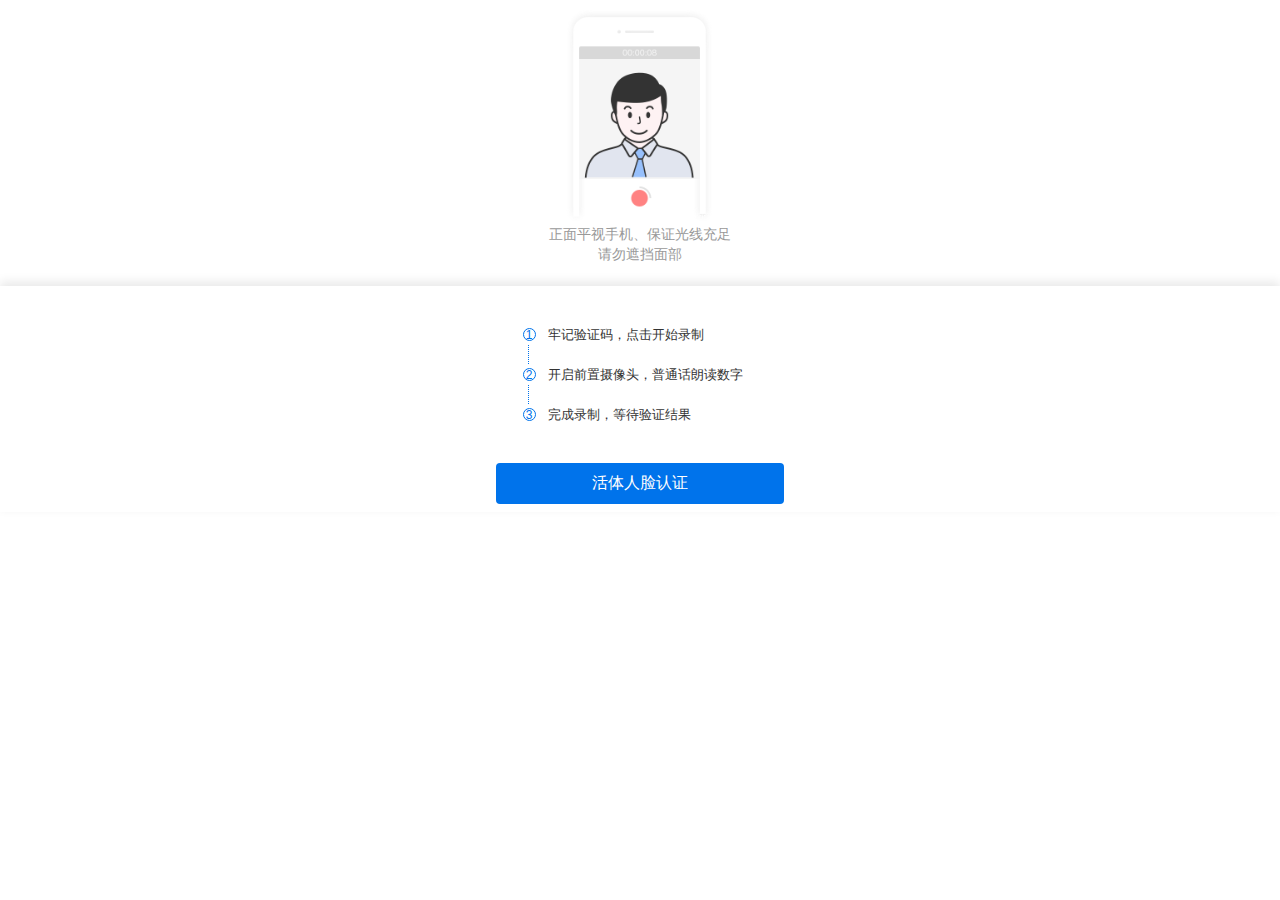
==== index.html @ d04b5e2b "提交" ====
<!DOCTYPE html>
<html>
	<head>
		<meta charset="UTF-8">
		<meta name="viewport" content="width=device-width,initial-scale=1,minimum-scale=1,maximum-scale=1,user-scalable=no" />
		<title>Title</title>
		<link rel="stylesheet" href="css/bootstrap.min.css">
		<link rel="stylesheet" type="text/css" href="css/index.css"/>
		<style>
		    html,body{
		        margin:0;
		        padding:0;
		    }
		</style>
	</head>
	<body>
		
		<!--bootstrap提示框-->
		<div class="LivAlert">
		</div>
		<!--活体界面-->
		<div  class="Living" style="display:block;">
			<div class="sketch">
				<div class="sketch-img"></div> 
				<p class="sketch-text">正面平视手机、保证光线充足<br>请勿遮挡面部</p>
			</div> 
			<div class="prompt" >
				<div class="prompt-box">
					<div class="prompt-box-text">
						<span class="prompt-box-text-number">1</span>
						<span class="prompt-box-text-content">牢记验证码，点击开始录制</span> 
						<span class="prompt-box-text-border"></span></div><div class="prompt-box-text">
						<span class="prompt-box-text-number">2</span>
						<span class="prompt-box-text-content">开启前置摄像头，普通话朗读数字</span> 
						<span class="prompt-box-text-border"></span></div><div class="prompt-box-text">
						<span class="prompt-box-text-number">3</span>
						<span class="prompt-box-text-content">完成录制，等待验证结果</span>
					</div>
				</div> 
				<span class="prompt-next nextVideo">活体人脸认证</span>
			</div> 
			
			<div class="modal-layer" style="display:none;">
				<div class="modal-layer-mask"></div> 
				<div class="modal-layer-popup">
					<div class="modal-layer-success">
						<div class="modal-layer-popup-title">请牢记以下验证码</div> 
					<div class="modal-layer-popup-content">此验证码将于<span>48</span>秒后过期<br>用普通话朗读数字，视频时长<span>3-6</span>秒最佳</div> 
					<div class="modal-layer-popup-number">
						<span>4</span>
						<span>6</span>
						<span>9</span>
					</div> 
					<div class="modal-wrapper modal-point">
						<span class="modal-confirm-btn">记住了，开始录制</span> 
						<input type="file" accept="video/*" capture="user" class="camera-input video" id="video">
					</div>
				</div>
				<span class="modal-layer-close"></span>
			</div>
			</div>
			
			<div class="loading" style="display:none;"><div class="loading-icon">验证中...</div></div>
		</div>
		
		
		<script src="js/jquery-3.2.1.min.js"></script>
		<script src="js/bootstrap.min.js"></script>
		<script type="text/javascript">
			//读秒60
				function settime(seconds){
					if(seconds > 1){
						seconds--;
						$(".modal-layer-popup-content").html("此验证码将于<span>"+seconds+"</span>秒后过期<br>用普通话朗读数字，视频时长<span>3-6</span>秒最佳");
						tmid = setTimeout(function(){
							settime(seconds)
						},1000)
					}else{
						$(".modal-layer-popup-number").html("<span>"+Math.floor(Math.random()*10)+"</span><span>"+Math.floor(Math.random()*10)+"</span><span>"+Math.floor(Math.random()*10)+"</span><span>"+Math.floor(Math.random()*10)+"</span>");
						settime(60);
					}
				}
				//活体下一步
				$(".nextVideo").click(function(){
					$(".modal-layer").show();
					$(".modal-layer-popup-number").html("<span>"+Math.floor(Math.random()*10)+"</span><span>"+Math.floor(Math.random()*10)+"</span><span>"+Math.floor(Math.random()*10)+"</span><span>"+Math.floor(Math.random()*10)+"</span>");
					settime(60);
				})
				$(".modal-layer-close").click(function(){
					$(".modal-layer").hide();
					window.clearTimeout(tmid);
				});
			//活体视频上传
				$("#video").change(function(){
					var file = $("#video").get(0).files[0];
					var fileSize =(this.files[0].size) / (1024*1024);//转换成M
					fileSize = fileSize.toFixed(0);//保留小数点后一位
					if(fileSize > 18){
						$(".LivAlert").html("<div class='alert alert-danger alert-dismissable'><button type='button' class='close' data-dismiss='alert' aria-hidden='true'>&times;</button>视频时间，建议在3-6秒</div>");
						$(".modal-layer").hide();
						window.clearTimeout(tmid);
						return;
					}else{ 
					alert("发送");
						$(".loading").show();
						var parameter={};
						parameter["name"]=name;
						parameter["cardId"]=cardId;
						
						var formData = new FormData();
						formData.append("data", parameter);
						formData.append("video", file);
							$.ajax({
								type: "POST",
								url: "###",
								data: formData,
								processData: false,
								contentType: false,
								xhr: function() {
									myXhr = $.ajaxSettings.xhr();
									return myXhr
								},
								success: function(data) {
									//fileRequestData = data
									alert("成功发送："+data);
									Submit(data);
								},
								error: function(jqXHR, textStatus, errorThrown) {
									$(".LivAlert").html("<div class='alert alert-danger alert-dismissable'><button type='button' class='close' data-dismiss='alert' aria-hidden='true'>&times;</button>服务器异常:"+jqXHR.status+":"+jqXHR.statusText+"</div>");
									alert("错误返回："+jqXHR.status+":"+jqXHR.statusText);
									$(".loading").hide();
									$(".modal-layer").hide();
									window.clearTimeout(tmid);
									//window.location.reload();
									//HJSJ.prompts("error",jqXHR.status+":"+jqXHR.statusText);
								}
							})
					}
				})
		</script>
	</body>
</html>
---- css/index.css ----
.alert {
	padding:15px;
	margin-bottom:20px;
	border:1px solid transparent;
	border-radius:4px
}
.alert-danger {
	color:#a94442;
	background-color:#f2dede;
	border-color:#ebccd1
}
.alert-dismissable {
	padding-right:35px
	position:relative;
	top:-2px;
	right:-21px;
	color:inherit
}
.close {
	float:right;
	font-size:21px;
	font-weight:700;
	line-height:1;
	color:#000;
	text-shadow:0 1px 0 #fff;
	filter:alpha(opacity=20);
	opacity:.2
}
button.close {
	-webkit-appearance:none;
	padding:0;
	cursor:pointer;
	background:0 0;
	border:0
}
/* 活体CSS界面 */
body, html {
	height: 100 % ;
	margin: 0;
	font - size: 12px; - webkit - font - smoothing: antialiased; - moz - osx - font - smoothing: grayscale;
	font - family: tahoma,
	arial,
	Hiragino Sans GB,
	Microsoft YaHei,
	sans - serif
} 
* {
	-webkit - tap - highlight - color: rgba(0, 0, 0, 0)
}
@media(max - width: 374px) {
	body, html {
		font - size: 9px
	}
}
.sketch {
	background: hsla(0, 0 % , 88 % , .35);
	padding: .8333rem 1.666rem 1.2rem
}
.sketch-img {
	width: 14.916rem;
	height: 21.583rem;
	margin: 0 auto;
	background: url(../img/exampleImg.png) 0 0 no-repeat;
	-moz-background-size:100% auto;
	background-size:100% auto
}
.sketch-text{
	font-size:14px;
	color:#999;
	letter-spacing:0;s
	line-height:24px;
	text-align:center
}
.prompt{
	-webkit-box-shadow:0 -4px 10px 0 #e8e8e8;
	-moz-box-shadow:0 -4px 10px 0 #e8e8e8;
	box-shadow:0 -4px 10px 0 #e8e8e8;
	padding-bottom:.833rem
}
.prompt-box{
	padding:4.166rem 0
}
.prompt-box-text{
	margin:0 auto 2.666rem;
	height:1.334rem;
	line-height:1.334rem;
	width:23.5rem
}
.prompt-box-text:last-child{
	margin-bottom:0
}
.prompt-box-text-number{
	-webkit-border-radius:200px;
	-moz-border-radius:200px;
	border-radius:200px;
	border:1px solid #0073eb;
	text-align:center;
	color:#0073eb;
	display:inline-block;
	width:1.334rem;
	height:1.333rem;
	line-height:1.333rem;
	-webkit-box-sizing:border-box;
	-moz-box-sizing:border-box;
	box-sizing:border-box;
	font-size:12px;
	margin-right:.833rem;
	letter-spacing:0;
	vertical-align:top
}
.prompt-box-text-content{
	color:#333;letter-spacing:0;white-space:nowrap;display:inline-block;font-size:1.333rem
}
.prompt-box-text-border{
	height:1.9rem;margin:.417rem 0 .417rem .59rem;width:0;border-left:1px dotted #0073eb;display:block
}
.prompt-next{
	margin:0 auto;height:4.083rem;line-height:4.083rem;text-align:center;background:#0073eb;-webkit-border-radius:4px;-moz-border-radius:4px;border-radius:4px;color:#fff;display:block;width:28.75rem;font-size:16px;outline:none;border:none
}
.prompt-next-disabled{
	background-color:#ccc
}.modal-layer{
	width:100%;height:auto
}
.modal-layer,.modal-layer-mask{
	position:absolute;left:0;top:0;right:0;bottom:0
}
.modal-layer-mask{
	opacity:.45;background:#000;z-index:1
}.modal-layer-popup{
	width:24.083rem;height:22.666rem;background-color:#fff;padding:0 .833rem .833rem;position:fixed;left:50%;top:10.666rem;margin-left:-12.85rem;z-index:2
}
.modal-layer-popup-title{
	font-size:16px;color:#333;height:1.333rem;line-height:1.333rem;text-align:center;margin:3.083rem 0 1.25rem
}
.modal-layer-popup-content{
	font-size:1.166rem;color:#666;text-align:center;margin-bottom:1.71rem;letter-spacing:0
}
.modal-layer-popup-content span{
	color:red
}
.modal-layer-popup-number{
	font-size:0;text-align:center
}
.modal-layer-popup-number span{
	font-size:40px;color:#333;display:inline-block;width:3.65rem;height:5rem;line-height:5rem;margin-right:.43rem;border:1px solid #e1e1e1;-webkit-border-radius:10px;-moz-border-radius:10px;border-radius:10px;text-align:center;-webkit-box-sizing:border-box;-moz-box-sizing:border-box;box-sizing:border-box
}
.modal-layer-popup-number span:last-child{
	margin-right:0
}
.modal-layer-close{
	outline:none;position:absolute;width:3.666rem;height:3.666rem;left:50%;bottom:-9.875rem;margin-left:-1.833rem;background:url(../img/icon_close.png) 0 0 no-repeat;-moz-background-size:100% auto;background-size:100% auto
}.modal-layer-fail-icon{
	width:3.192rem;height:2.74rem;margin:2.096rem auto 2.925rem;background:url(../img/icon_close.png) 0 0 no-repeat;-moz-background-size:100% auto;background-size:100% auto
}
.modal-layer-fail-title{
	text-align:center;font-size:1.5rem;color:#333;margin-bottom:.6rem
}
.modal-layer-fail-detail{
	font-size:1.166rem;color:#666;text-align:center
}
.modal-layer-fail-restart{
	background:#0073eb;font-size:1.333rem;color:#fff
}
.modal-layer-fail-restart,.modal-layer .modal-wrapper{
	height:4.083rem;text-align:center;-webkit-border-radius:4px;-moz-border-radius:4px;border-radius:4px;line-height:4.083rem;position:absolute;width:24rem;bottom:.84rem
}
.modal-layer .modal-wrapper{
	background:#bcd2eb
}
.modal-layer .modal-wrapper.modal-point{
	background:#0073eb
}
.modal-layer .modal-confirm-btn{
	font-size:16px;color:#fff;width:100%;height:100%
}
.modal-layer .camera-input{
	position:absolute;left:0;top:0;width:100%;height:100%;opacity:0
}
.loading{
	position:absolute;left:0;top:0;bottom:0;right:0;background:rgba(0,0,0,.45);z-index:10
}
.loading-icon{
	width:4.667rem;height:5rem;background:url(../img/loading.gif) center 0 no-repeat;-moz-background-size:50% 50%;background-size:50% 50%;position:absolute;left:50%;margin-left:-2.334rem;top:50%;margin-top:-2.5rem;text-align:center;font-size:1.166rem;color:#fff;line-height:8rem
}
.result{
	background:#e1e1e1;position:absolute;left:0;top:0;right:0;bottom:0;padding:1.25rem
}
.result-box{
	background:#fff;-webkit-box-shadow:0 -4px 10px 0 #e8e8e8;-moz-box-shadow:0 -4px 10px 0 #e8e8e8;box-shadow:0 -4px 10px 0 #e8e8e8;padding:3.333rem 5.75rem 4rem;margin-bottom:1.25rem
}
.result-box-pic{
	display:block;width:17.25rem;height:17.25rem;margin:0 auto 2.333rem;position:relative;text-align:center
}
.result-box-pic-icon{
	position:absolute;width:1.677rem;height:1.677rem
}
.result-box-pic .icon-top{
	left:0;top:0;background:url(../img/icon_left_top.png) 0 0 no-repeat;-moz-background-size:50% 50%;background-size:50% 50%
}
.result-box-pic .icon-right{
	right:0;top:0;background:url(../img/icon_right_top.png) .833rem 0 no-repeat;-moz-background-size:50% 50%;background-size:50% 50%
}
.result-box-pic .icon-bottom{
	right:0;bottom:0;background:url(../img/icon_right_bottom.png) .833rem .833rem no-repeat;-moz-background-size:50% 50%;background-size:50% 50%
}
.result-box-pic .icon-left{
	left:0;bottom:0;background:url(../img/icon_left_bottom.png) 0 .833rem no-repeat;-moz-background-size:50% 50%;background-size:50% 50%
}
.result-box-pic .result-box-return-img{
	width:10.25rem;display:block;position:absolute;left:50%;top:50%;-webkit-transform:translate(-50%,-50%);-moz-transform:translate(-50%,-50%);-ms-transform:translate(-50%,-50%);transform:translate(-50%,-50%)
}
.result-box-text{
	font-size:1.5rem;color:#00002d;display:block;text-align:center;height:4rem;margin-bottom:3.542rem
}
.result-box-color{
	margin-bottom:2rem
}
.result-box-color.resulr-color-red{
	color:#f30
}
.result-box-color.resulr-color-green{
	color:#30ac69
}
.result-box-failcolor{
	color:#999;font-size:1.166rem;display:block;text-align:center
}
.result-box-value{
	width:15rem;margin:0 auto
}
.result-box-value-text{
	color:#999;font-size:1.333rem;margin-bottom:1.25rem;display:block
}
.result-box-value-text:last-child{
	margin-bottom:0
}
.result-option{
	display:-webkit-box;display:-webkit-flex;display:-moz-box;display:-ms-flexbox;display:flex
}
.result-option-btn{
	-webkit-border-radius:4px;-moz-border-radius:4px;border-radius:4px;text-align:center;-webkit-box-flex:1;-webkit-flex:1;-moz-box-flex:1;-ms-flex:1;flex:1;height:4.083rem;line-height:4.083rem;font-size:1.333rem
}
.result-option-btn.result-option-btn-ok{
	background:#0073eb;color:#fff;border:1px solid #0073eb;margin-right:1.25rem
}
.result-option-btn.result-option-btn-again{
	color:#0073eb;
	background:#f5f5f5;
	border:1px solid #0073eb
}
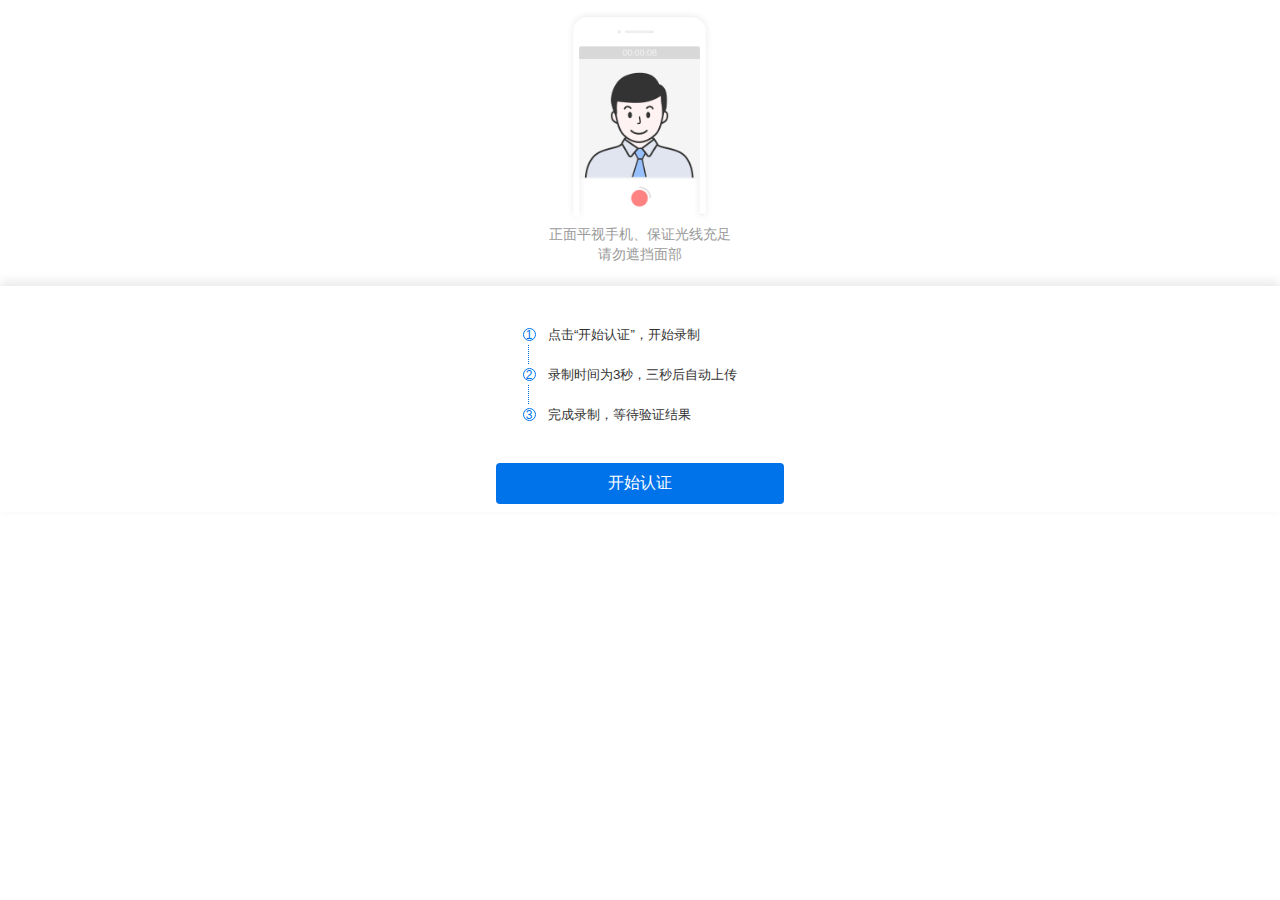
==== commit f527b282: "tijiao" ====
--- a/index.html
+++ b/index.html
@@ -28,114 +28,74 @@
 				<div class="prompt-box">
 					<div class="prompt-box-text">
 						<span class="prompt-box-text-number">1</span>
-						<span class="prompt-box-text-content">牢记验证码，点击开始录制</span> 
+						<span class="prompt-box-text-content">点击“开始认证”，开始录制</span> 
 						<span class="prompt-box-text-border"></span></div><div class="prompt-box-text">
 						<span class="prompt-box-text-number">2</span>
-						<span class="prompt-box-text-content">开启前置摄像头，普通话朗读数字</span> 
+						<span class="prompt-box-text-content">录制时间为3秒，三秒后自动上传</span> 
 						<span class="prompt-box-text-border"></span></div><div class="prompt-box-text">
 						<span class="prompt-box-text-number">3</span>
 						<span class="prompt-box-text-content">完成录制，等待验证结果</span>
 					</div>
 				</div> 
-				<span class="prompt-next nextVideo">活体人脸认证</span>
+				<div class="video-modal-wrapper video-modal-point">
+					<span class="prompt-next nextVideo">开始认证</span> 
+					<input type="file" accept="video/*" capture="camcorder" class="camera-input video" id="video">
+				</div>
+			
 			</div> 
 			
-			<div class="modal-layer" style="display:none;">
-				<div class="modal-layer-mask"></div> 
-				<div class="modal-layer-popup">
-					<div class="modal-layer-success">
-						<div class="modal-layer-popup-title">请牢记以下验证码</div> 
-					<div class="modal-layer-popup-content">此验证码将于<span>48</span>秒后过期<br>用普通话朗读数字，视频时长<span>3-6</span>秒最佳</div> 
-					<div class="modal-layer-popup-number">
-						<span>4</span>
-						<span>6</span>
-						<span>9</span>
-					</div> 
-					<div class="modal-wrapper modal-point">
-						<span class="modal-confirm-btn">记住了，开始录制</span> 
-						<input type="file" accept="video/*" capture="user" class="camera-input video" id="video">
-					</div>
-				</div>
-				<span class="modal-layer-close"></span>
-			</div>
-			</div>
-			
-			<div class="loading" style="display:none;"><div class="loading-icon">验证中...</div></div>
+			<div class="loading" style="display:none;"><i class="loading-icon">验证中...</i></div>
 		</div>
 		
 		
 		<script src="js/jquery-3.2.1.min.js"></script>
 		<script src="js/bootstrap.min.js"></script>
 		<script type="text/javascript">
-			//读秒60
-				function settime(seconds){
-					if(seconds > 1){
-						seconds--;
-						$(".modal-layer-popup-content").html("此验证码将于<span>"+seconds+"</span>秒后过期<br>用普通话朗读数字，视频时长<span>3-6</span>秒最佳");
-						tmid = setTimeout(function(){
-							settime(seconds)
-						},1000)
-					}else{
-						$(".modal-layer-popup-number").html("<span>"+Math.floor(Math.random()*10)+"</span><span>"+Math.floor(Math.random()*10)+"</span><span>"+Math.floor(Math.random()*10)+"</span><span>"+Math.floor(Math.random()*10)+"</span>");
-						settime(60);
-					}
-				}
-				//活体下一步
-				$(".nextVideo").click(function(){
-					$(".modal-layer").show();
-					$(".modal-layer-popup-number").html("<span>"+Math.floor(Math.random()*10)+"</span><span>"+Math.floor(Math.random()*10)+"</span><span>"+Math.floor(Math.random()*10)+"</span><span>"+Math.floor(Math.random()*10)+"</span>");
-					settime(60);
-				})
-				$(".modal-layer-close").click(function(){
-					$(".modal-layer").hide();
-					window.clearTimeout(tmid);
-				});
+			
 			//活体视频上传
+				var name = "name";
+				var cardId = "123123";
 				$("#video").change(function(){
 					var file = $("#video").get(0).files[0];
 					var fileSize =(this.files[0].size) / (1024*1024);//转换成M
+					console.log(file);
 					fileSize = fileSize.toFixed(0);//保留小数点后一位
-					if(fileSize > 18){
-						$(".LivAlert").html("<div class='alert alert-danger alert-dismissable'><button type='button' class='close' data-dismiss='alert' aria-hidden='true'>&times;</button>视频时间，建议在3-6秒</div>");
-						$(".modal-layer").hide();
-						window.clearTimeout(tmid);
-						return;
-					}else{ 
+					
 					alert("发送");
-						$(".loading").show();
-						var parameter={};
-						parameter["name"]=name;
-						parameter["cardId"]=cardId;
-						
-						var formData = new FormData();
-						formData.append("data", parameter);
-						formData.append("video", file);
-							$.ajax({
-								type: "POST",
-								url: "###",
-								data: formData,
-								processData: false,
-								contentType: false,
-								xhr: function() {
-									myXhr = $.ajaxSettings.xhr();
-									return myXhr
-								},
-								success: function(data) {
-									//fileRequestData = data
-									alert("成功发送："+data);
-									Submit(data);
-								},
-								error: function(jqXHR, textStatus, errorThrown) {
-									$(".LivAlert").html("<div class='alert alert-danger alert-dismissable'><button type='button' class='close' data-dismiss='alert' aria-hidden='true'>&times;</button>服务器异常:"+jqXHR.status+":"+jqXHR.statusText+"</div>");
-									alert("错误返回："+jqXHR.status+":"+jqXHR.statusText);
-									$(".loading").hide();
-									$(".modal-layer").hide();
-									window.clearTimeout(tmid);
-									//window.location.reload();
-									//HJSJ.prompts("error",jqXHR.status+":"+jqXHR.statusText);
-								}
-							})
-					}
+					
+					$(".loading").show();
+					var parameter={};
+					parameter["name"]=name;
+					parameter["cardId"]=cardId;
+					
+					var formData = new FormData();
+					formData.append("data", parameter);
+					formData.append("video", file);
+					$.ajax({
+						type: "POST",
+						url: "###",
+						data: formData,
+						processData: false,
+						contentType: false,
+						xhr: function() {
+							myXhr = $.ajaxSettings.xhr();
+							return myXhr
+						},
+						success: function(data) {
+							//fileRequestData = data
+							alert("成功发送："+data);
+							Submit(data);
+						},
+						error: function(jqXHR, textStatus, errorThrown) {
+							$(".LivAlert").html("<div class='alert alert-danger alert-dismissable'><button type='button' class='close' data-dismiss='alert' aria-hidden='true'>&times;</button>服务器异常:"+jqXHR.status+":"+jqXHR.statusText+"</div>");
+							alert("错误返回："+jqXHR.status+":"+jqXHR.statusText);
+							$(".loading").hide();
+							$(".modal-layer").hide();
+							window.clearTimeout(tmid);
+							//window.location.reload();
+							//HJSJ.prompts("error",jqXHR.status+":"+jqXHR.statusText);
+						}
+					})
 				})
 		</script>
 	</body>
--- a/css/index.css
+++ b/css/index.css
@@ -163,7 +163,7 @@
 	background:#0073eb;font-size:1.333rem;color:#fff
 }
 .modal-layer-fail-restart,.modal-layer .modal-wrapper{
-	height:4.083rem;text-align:center;-webkit-border-radius:4px;-moz-border-radius:4px;border-radius:4px;line-height:4.083rem;position:absolute;width:24rem;bottom:.84rem
+	height:4.083rem;text-align:center;-webkit-border-radius:4px;-moz-border-radius:4px;border-radius:4px;line-height:4.083rem;position:absolute;width:22.5rem;bottom:.84rem
 }
 .modal-layer .modal-wrapper{
 	background:#bcd2eb
@@ -174,7 +174,7 @@
 .modal-layer .modal-confirm-btn{
 	font-size:16px;color:#fff;width:100%;height:100%
 }
-.modal-layer .camera-input{
+.modal-layer .camera-input,.video-modal-wrapper .camera-input{
 	position:absolute;left:0;top:0;width:100%;height:100%;opacity:0
 }
 .loading{
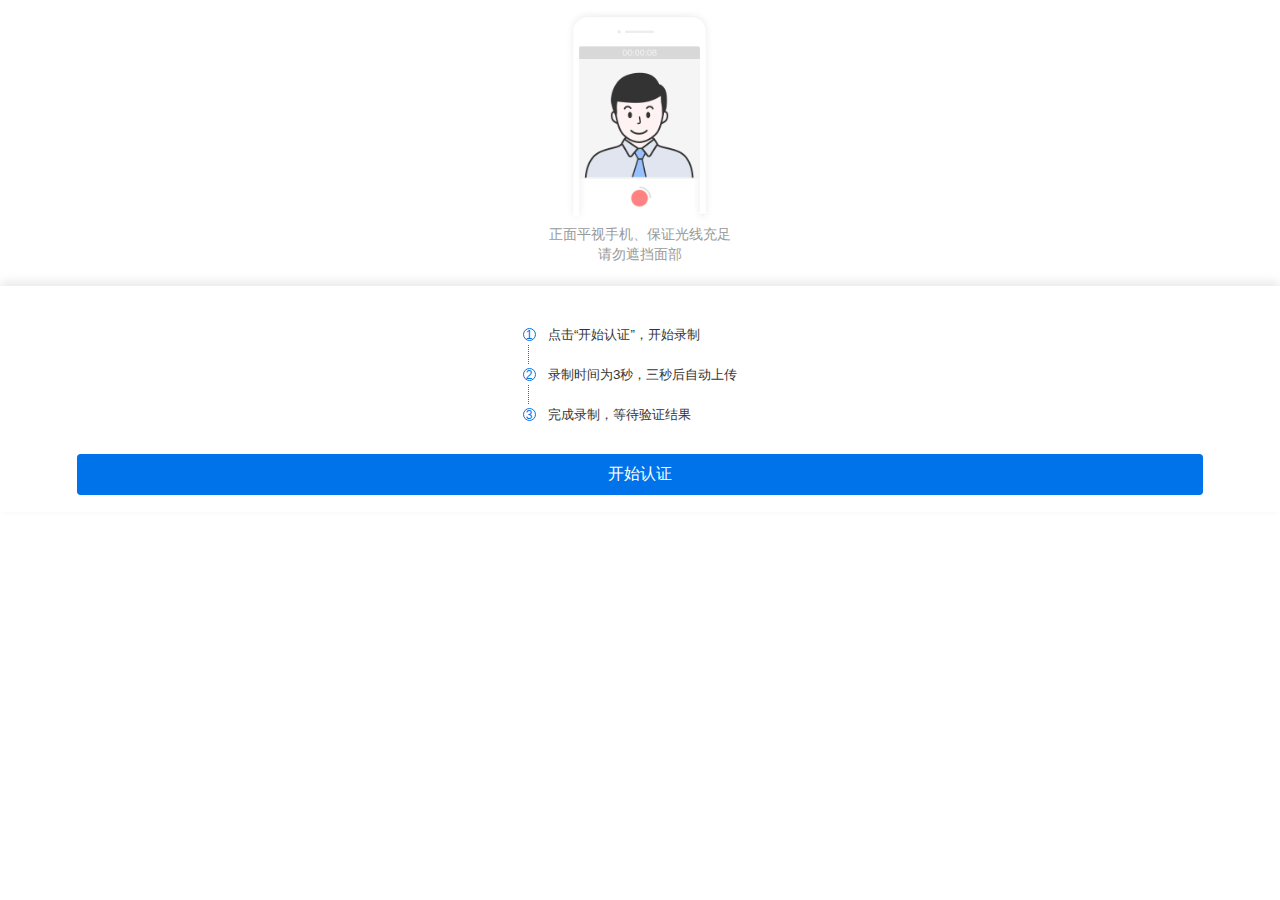
==== commit 8289bca4: "tijaio" ====
--- a/index.html
+++ b/index.html
@@ -52,7 +52,8 @@
 		<script src="js/bootstrap.min.js"></script>
 		<script type="text/javascript">
 			
-			//活体视频上传
+			
+				//活体视频上传
 				var name = "name";
 				var cardId = "123123";
 				$("#video").change(function(){
--- a/css/index.css
+++ b/css/index.css
@@ -115,7 +115,20 @@
 	height:1.9rem;margin:.417rem 0 .417rem .59rem;width:0;border-left:1px dotted #0073eb;display:block
 }
 .prompt-next{
-	margin:0 auto;height:4.083rem;line-height:4.083rem;text-align:center;background:#0073eb;-webkit-border-radius:4px;-moz-border-radius:4px;border-radius:4px;color:#fff;display:block;width:28.75rem;font-size:16px;outline:none;border:none
+	margin:0 auto;
+	height:4.083rem;
+	line-height:4.083rem;
+	text-align:center;
+	background:#0073eb;
+	-webkit-border-radius:4px;
+	-moz-border-radius:4px;
+	border-radius:4px;
+	color:#fff;
+	display:block;
+	width:100%;
+	font-size:16px;
+	outline:none;
+	border:none
 }
 .prompt-next-disabled{
 	background-color:#ccc
@@ -150,7 +163,8 @@
 }
 .modal-layer-close{
 	outline:none;position:absolute;width:3.666rem;height:3.666rem;left:50%;bottom:-9.875rem;margin-left:-1.833rem;background:url(../img/icon_close.png) 0 0 no-repeat;-moz-background-size:100% auto;background-size:100% auto
-}.modal-layer-fail-icon{
+}
+.modal-layer-fail-icon{
 	width:3.192rem;height:2.74rem;margin:2.096rem auto 2.925rem;background:url(../img/icon_close.png) 0 0 no-repeat;-moz-background-size:100% auto;background-size:100% auto
 }
 .modal-layer-fail-title{
@@ -159,16 +173,22 @@
 .modal-layer-fail-detail{
 	font-size:1.166rem;color:#666;text-align:center
 }
-.modal-layer-fail-restart{
-	background:#0073eb;font-size:1.333rem;color:#fff
-}
-.modal-layer-fail-restart,.modal-layer .modal-wrapper{
-	height:4.083rem;text-align:center;-webkit-border-radius:4px;-moz-border-radius:4px;border-radius:4px;line-height:4.083rem;position:absolute;width:22.5rem;bottom:.84rem
-}
-.modal-layer .modal-wrapper{
-	background:#bcd2eb
-}
-.modal-layer .modal-wrapper.modal-point{
+.prompt .video-modal-wrapper{
+	height:4.083rem;
+	text-align:center;
+	-webkit-border-radius:4px;
+	-moz-border-radius:4px;
+	border-radius:4px;
+	line-height:4.083rem;
+	position:relative;
+	width:88%;
+	left: 6%;
+	bottom:.84rem
+}
+.prompt .video-modal-wrapper{
+	background:#bcd2eb;
+}
+.modal-layer .video-modal-wrapper.modal-point{
 	background:#0073eb
 }
 .modal-layer .modal-confirm-btn{
